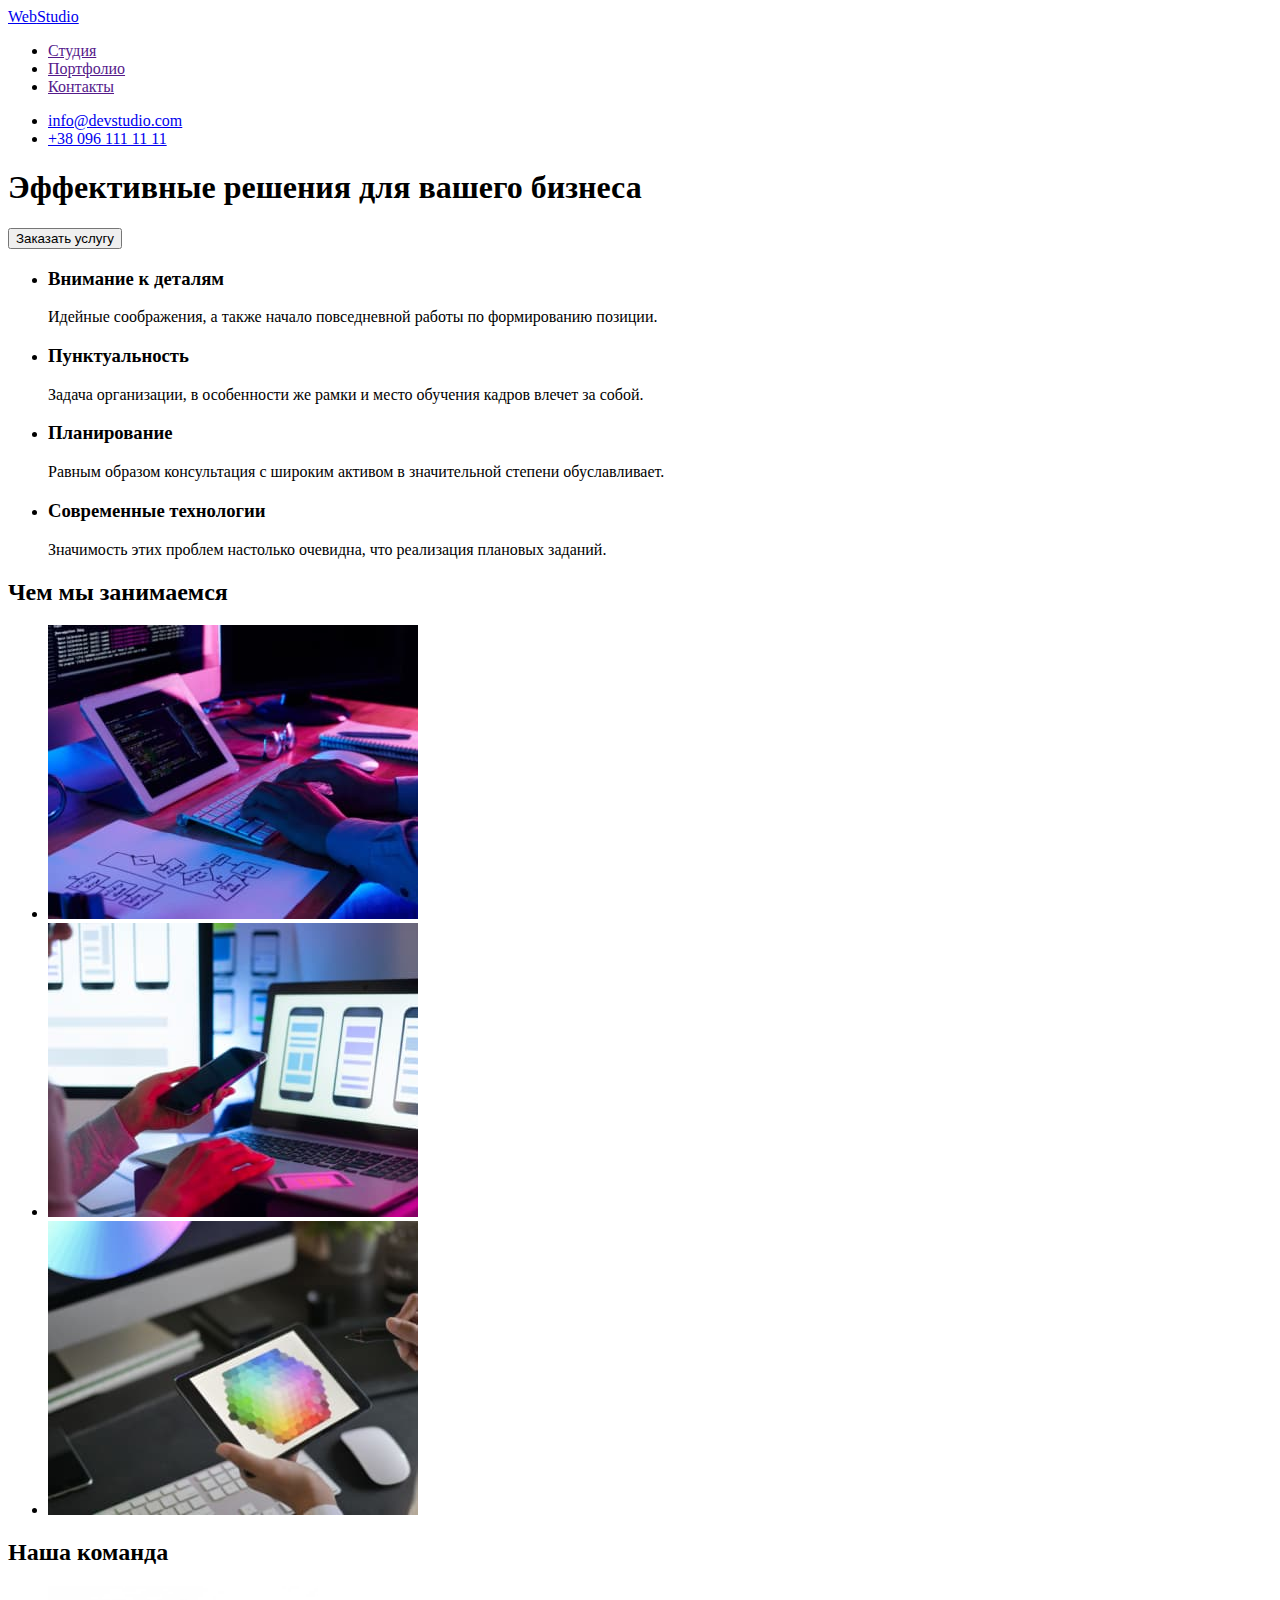
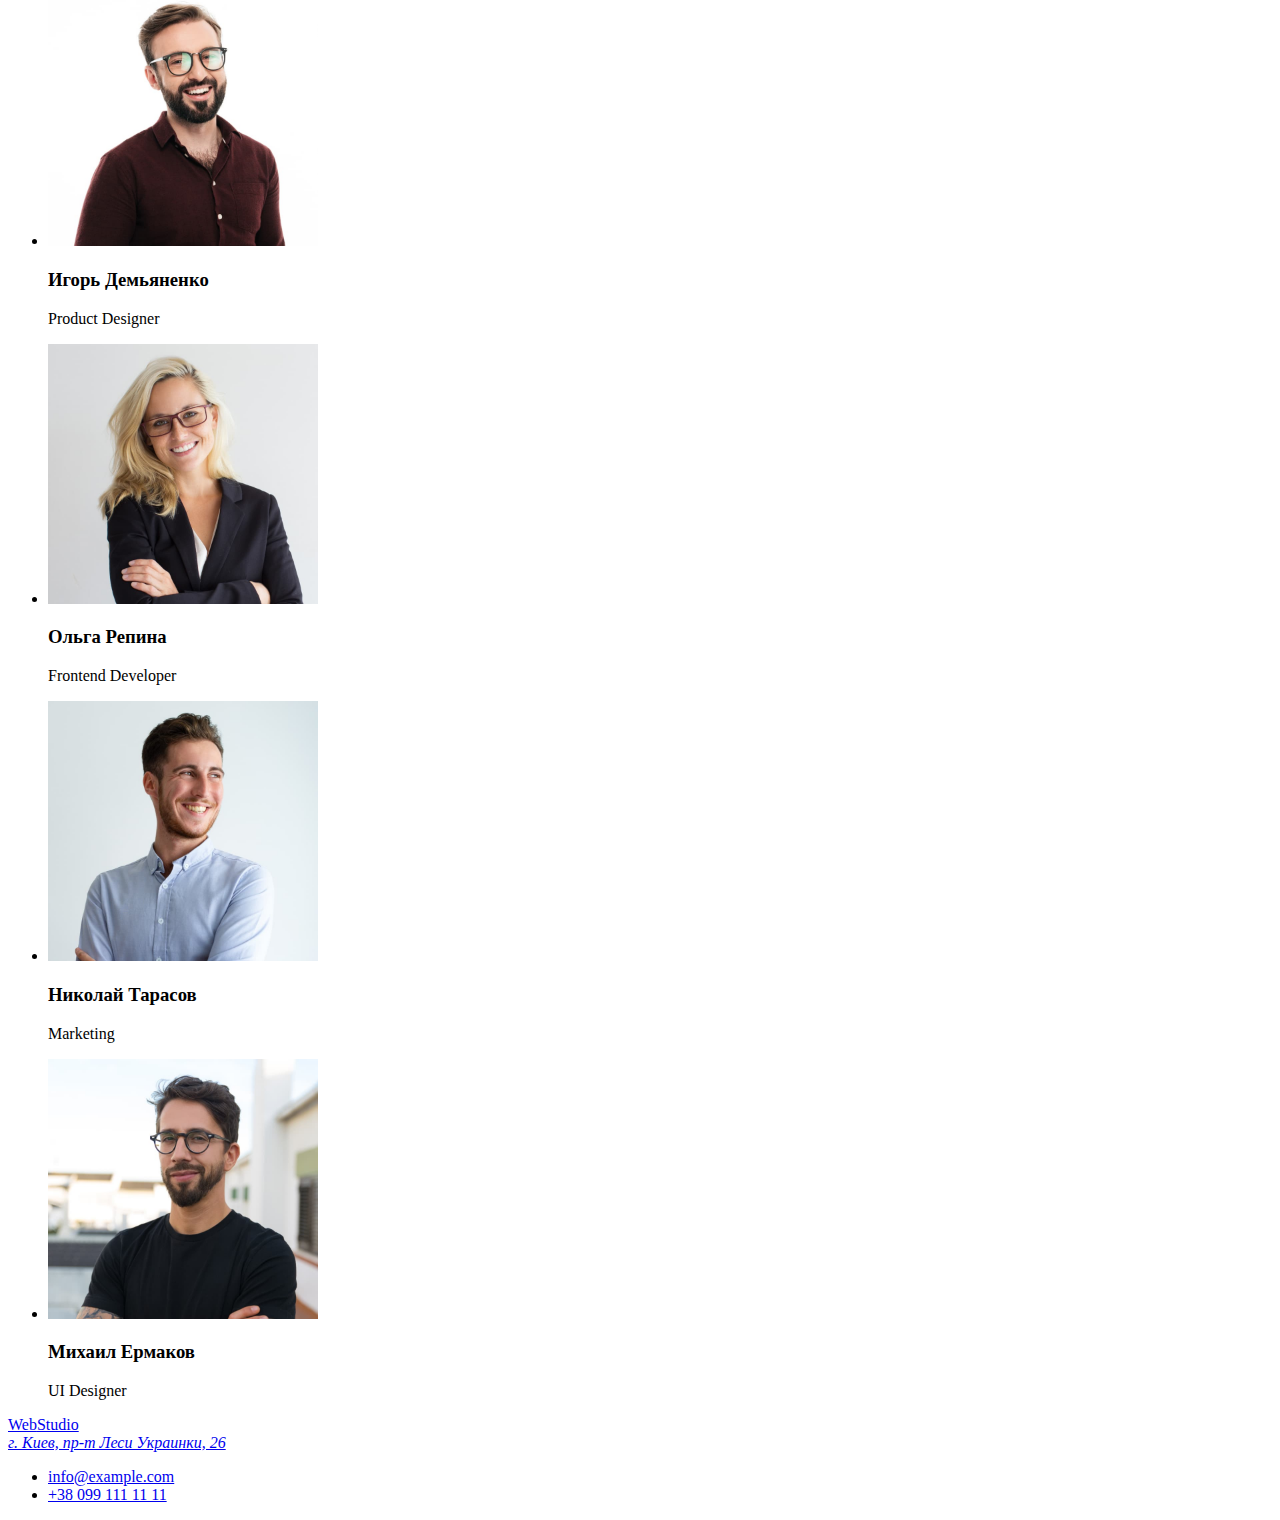
==== index.html @ 43afd0b0 "Add site information" ====
<!DOCTYPE html>
<html lang="ru">
<head>
    <meta charset="UTF-8">
    <meta http-equiv="X-UA-Compatible" content="IE=edge">
    <meta name="viewport" content="width=device-width, initial-scale=1.0">
    <title>WebStudio</title>
    <link rel="stylesheet" href="./css/style.css">
</head>
<body>
    <!--Верхняя линия-->
    <header>
        <nav>
            <a href="/" lang="en" class="link-logo"><span class="logo">Web</span>Studio</a>
            <ul>
                <li class="site-nav">
                    <a href="" class="">Студия</a>
                </li>
                <li class="site-nav">
                    <a href="">Портфолио</a>
                </li>
                <li class="site-nav">
                    <a href="">Контакты</a>
                </li>
            </ul>
        </nav>
        <ul>
            <li>
                <a href="mailto:info@devstudio.com" class="contact">info@devstudio.com</a>
            </li>
            <li>
                <a href="tel:+380961111111" class="contact">+38 096 111 11 11</a>
            </li>
        </ul>
    </header>
    <main>
        <!--Шапка-->
        <section class="hero">
            <h1>Эффективные решения для вашего бизнеса</h1>
            <button type="button" class="button">Заказать услугу</button>
        </section>
        <!--Особенности-->
        <section>
            <ul>
                <li>
                    <h3 class="title">Внимание к деталям</h3>
                    <p>Идейные соображения, а также начало повседневной работы по формированию позиции.</p>
                </li>
                <li>
                    <h3 class="title">Пунктуальность</h3>
                    <p>Задача организации, в особенности же рамки и место обучения кадров влечет за собой.</p>
                </li>
                <li>
                    <h3 class="title">Планирование</h3>
                    <p>Равным образом консультация с широким активом в значительной степени обуславливает.</p>
                </li>
                <li>
                    <h3 class="title">Современные технологии</h3>
                    <p>Значимость этих проблем настолько очевидна, что реализация плановых заданий.</p>
                </li>
            </ul>
        </section>
        <!--Чем мы занимаемся-->
        <section>
            <h2 class="title">Чем мы занимаемся</h2>
            <ul>
                <li>
                    <img src="./images/box1.jpg" alt="Человек печатает на клавиатуре код" width="370">
                </li>
                <li>
                    <img src="./images/box2.jpg" alt="Человек держит в руке телефон" width="370">
                </li>
                <li>
                    <img src="./images/box3.jpg" alt="Планшет с палитрой цветов" width="370">
                </li>
            </ul>
        </section>
        <!--Наша команда-->
        <section>
            <h2 class="title">Наша команда</h2>
            <ul>
                <li>
                    <img src="./images/command/img.jpg" alt="Игорь Демьяненко" width="270">
                    <h3 class="title">Игорь Демьяненко</h3>
                    <p lang="en">Product Designer</p>
    
                </li>
                <li>
                    <img src="./images/command/img_1.jpg" alt="Ольга Репина" width="270">
                    <h3 class="title">Ольга Репина</h3>
                    <p>Frontend Developer</p>
                </li>
                <li>
                    <img src="./images/command/img_2.jpg" alt="Николай Тарасов" width="270">
                    <h3 class="title">Николай Тарасов</h3>
                    <p>Marketing</p>
                </li>
                <li>
                    <img src="./images/command/img_3.jpg" alt="Михаил Ермаков" width="270">
                    <h3 class="title">Михаил Ермаков</h3>
                    <p>UI Designer</p>
                </li>
            </ul>
        </section>
    </main>
    <!--Подвал-->
    <footer>
        <a href="/" class="link-logo"><span class="logo">Web</span>Studio</a>
        <address><a href="https://goo.gl/maps/pMENzSgRRFDBbWSv6" target="_blanc">г. Киев, пр-т Леси Украинки, 26</a></address>
        <ul>
            <li>
                <a href="mailto:info@example.com" class="contact">info@example.com</a>
            </li>
            <li>
                <a href="tel:+380991111111" class="contact">+38 099 111 11 11</a>
            </li>
        </ul>
    </footer>
</body>
</html>
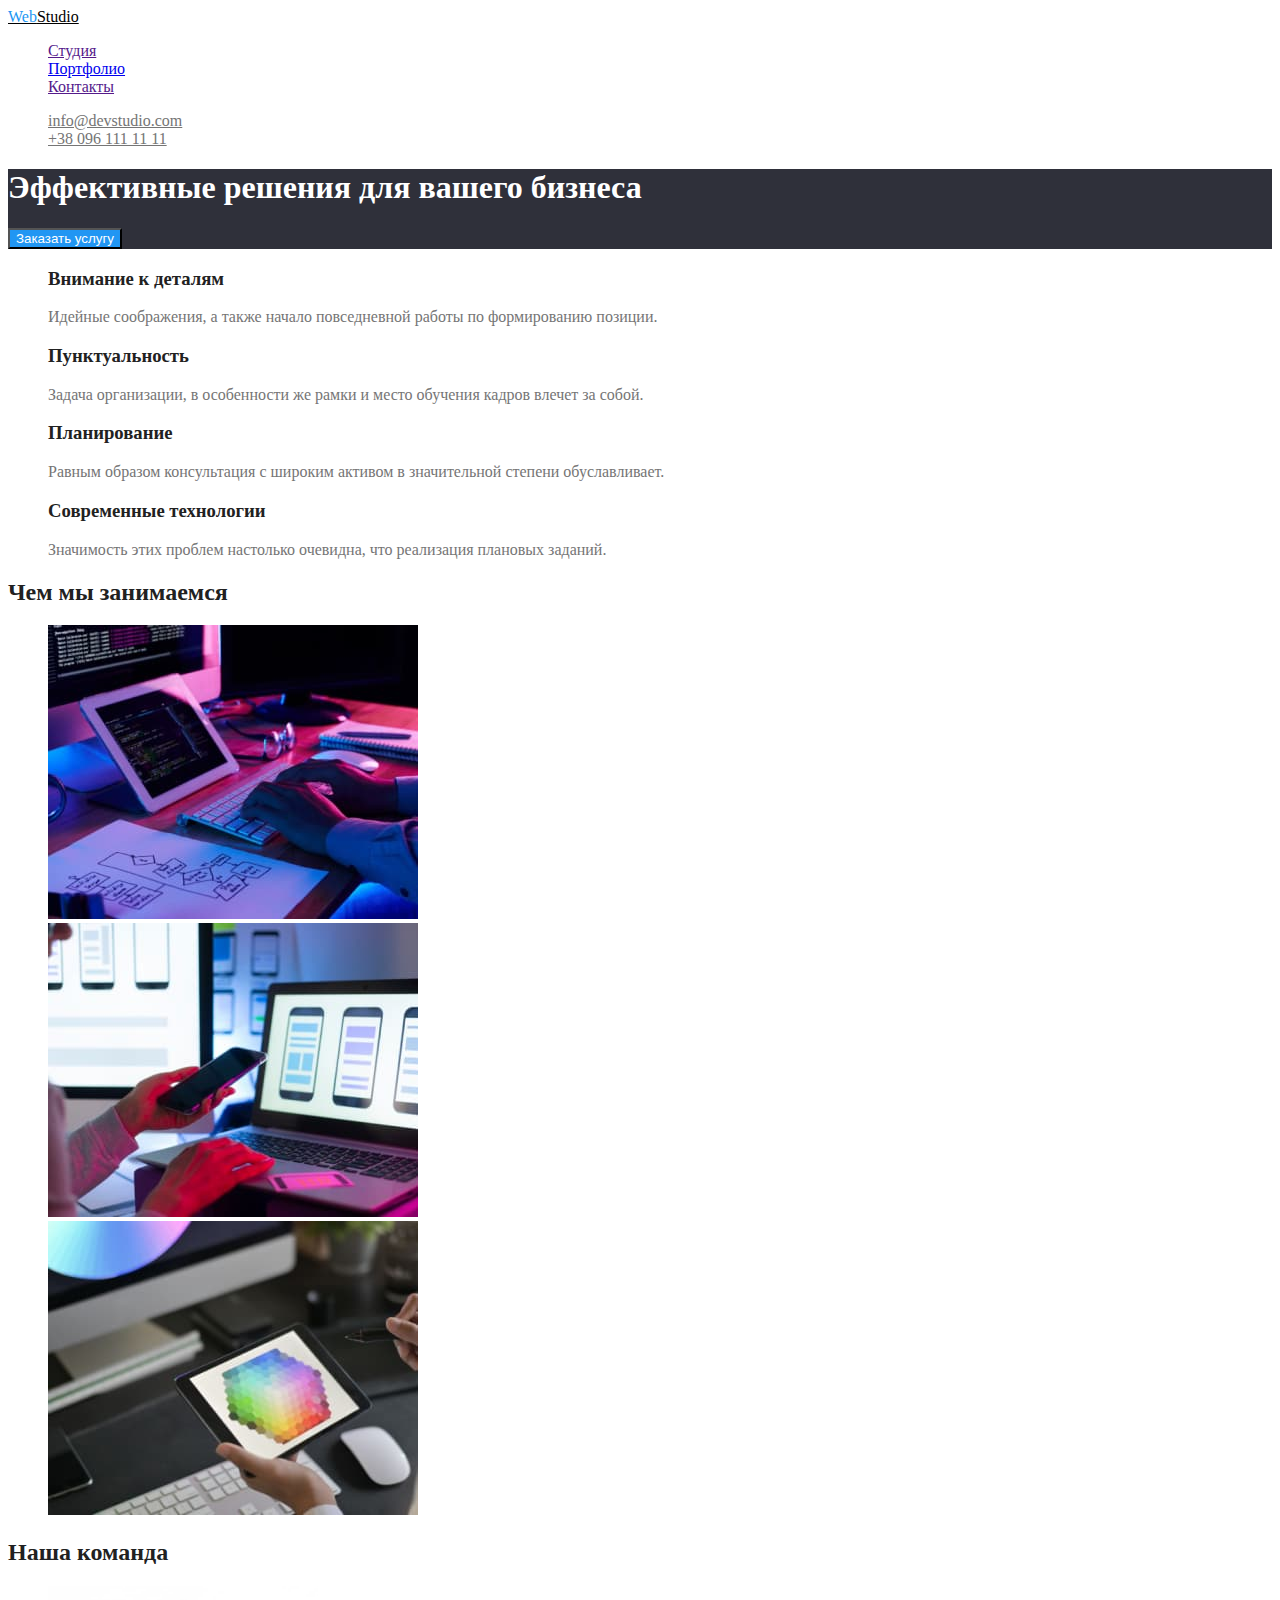
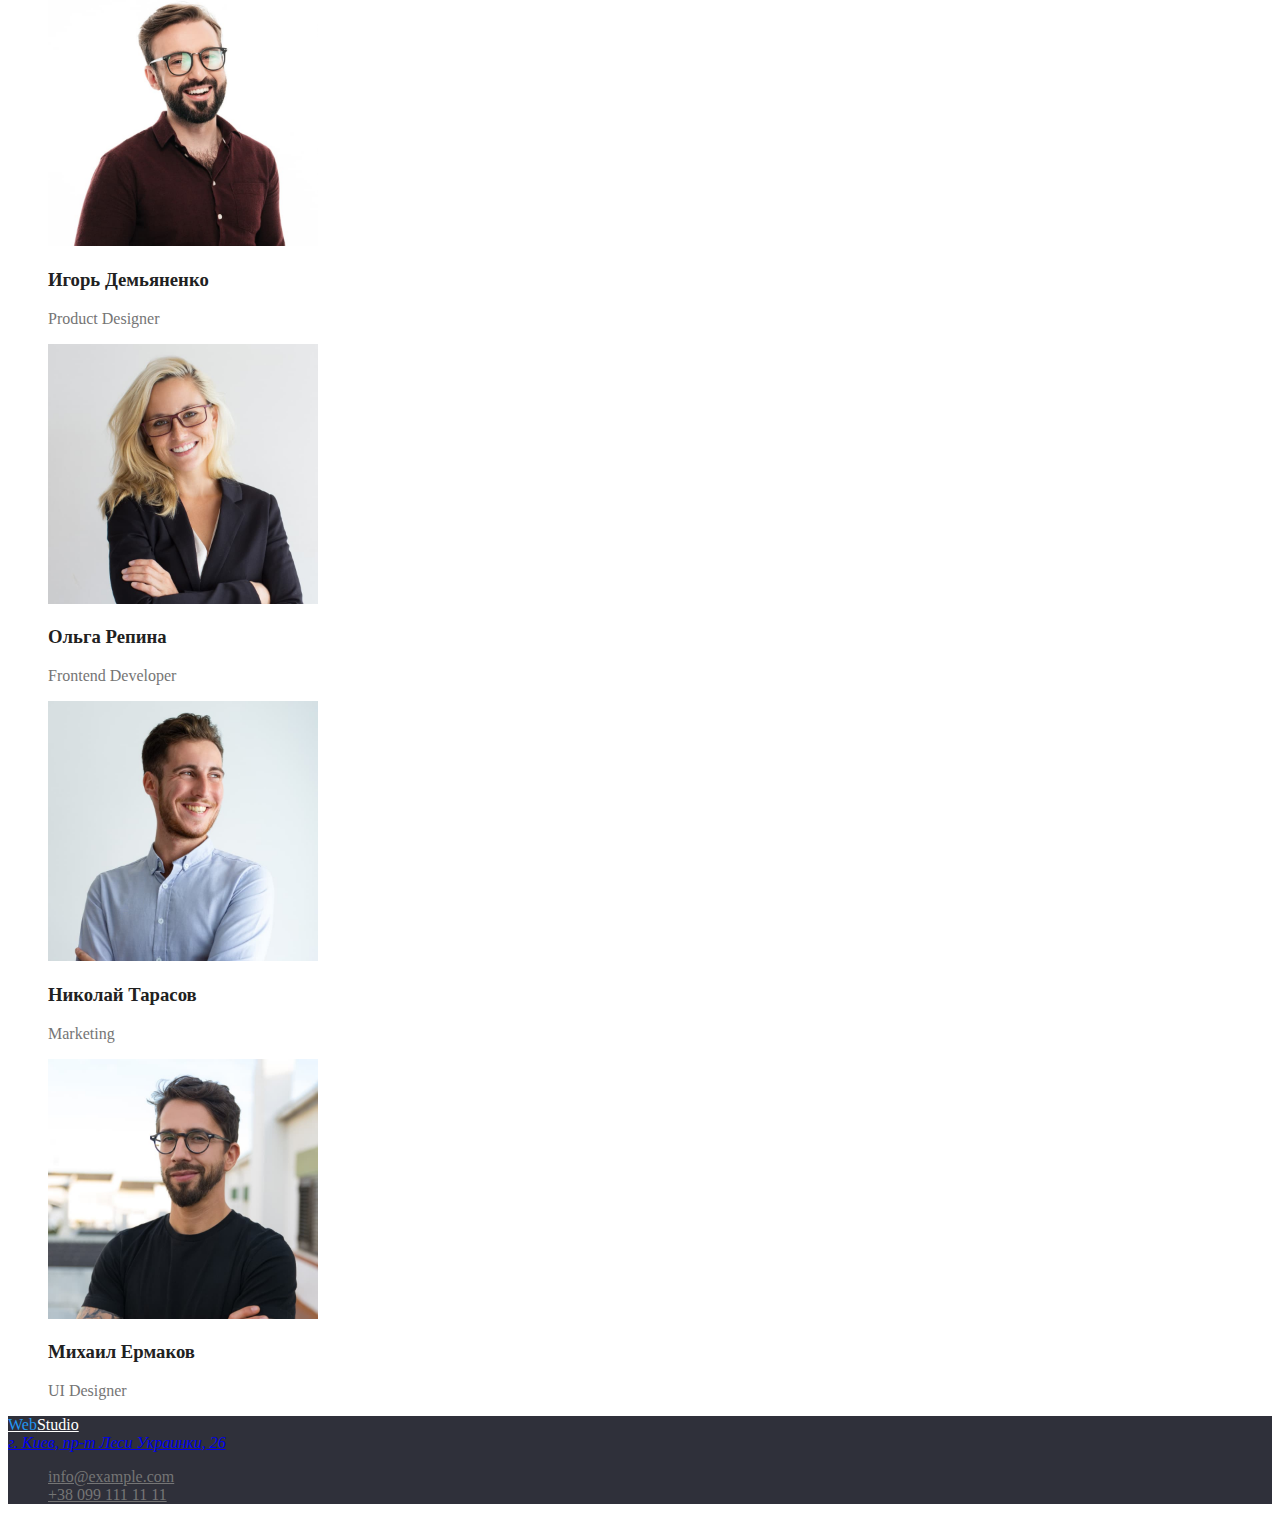
==== commit 6225fe50: "Adds portfolio site" ====
--- a/index.html
+++ b/index.html
@@ -13,14 +13,14 @@
         <nav>
             <a href="/" lang="en" class="link-logo"><span class="logo">Web</span>Studio</a>
             <ul>
-                <li class="site-nav">
-                    <a href="" class="">Студия</a>
+                <li>
+                    <a href="" class="site-nav current">Студия</a>
                 </li>
-                <li class="site-nav">
-                    <a href="">Портфолио</a>
+                <li>
+                    <a href="./portfolio.html" class="site-nav">Портфолио</a>
                 </li>
-                <li class="site-nav">
-                    <a href="">Контакты</a>
+                <li>
+                    <a href="" class="site-nav">Контакты</a>
                 </li>
             </ul>
         </nav>
@@ -76,7 +76,7 @@
             </ul>
         </section>
         <!--Наша команда-->
-        <section>
+        <section class="section">
             <h2 class="title">Наша команда</h2>
             <ul>
                 <li>
@@ -106,7 +106,7 @@
     <!--Подвал-->
     <footer>
         <a href="/" class="link-logo"><span class="logo">Web</span>Studio</a>
-        <address><a href="https://goo.gl/maps/pMENzSgRRFDBbWSv6" target="_blanc">г. Киев, пр-т Леси Украинки, 26</a></address>
+        <address><a href="https://goo.gl/maps/pMENzSgRRFDBbWSv6" target="_blanc" class="address">г. Киев, пр-т Леси Украинки, 26</a></address>
         <ul>
             <li>
                 <a href="mailto:info@example.com" class="contact">info@example.com</a>
--- a/css/style.css
+++ b/css/style.css
@@ -0,0 +1,64 @@
+/* Цвет акцента #2196F3
+Цвет заголовка #212121 
+Цвет основного текста #757575
+Белый цвет #FFFFFF
+*/
+:root {
+  --accent-text-color: #2196f3;
+  --title-text-color: #212121;
+  --primary-text-color: #757575;
+  --primary-wight-color: #ffffff;
+  --second-bgc-color: #2f303a;
+}
+body {
+  color: var(--primary-text-color);
+  background-color: var(--primary-wight-color);
+}
+
+ul {
+  list-style: none;
+}
+
+/* Site nav */
+.logo {
+  color: var(--accent-text-color);
+}
+.link-logo {
+  color: #000000;
+}
+.site-nav a {
+  color: var(--title-text-color);
+}
+.site-nav a:hover,
+.site-nav a:focus {
+  color: var(--accent-text-color);
+}
+/* Contacts */
+.contact {
+  color: var(--primary-text-color);
+}
+.contact:hover,
+.contact:focus {
+  color: var(--accent-text-color);
+}
+/* Шапка */
+.hero {
+  background-color: var(--second-bgc-color);
+  color: var(--primary-wight-color);
+}
+.button {
+  background-color: var(--accent-text-color);
+  color: var(--primary-wight-color);
+}
+/* Main */
+.title {
+  color: var(--title-text-color);
+}
+
+footer {
+  background-color: var(--second-bgc-color);
+  color: var(--primary-wight-color);
+}
+footer .link-logo {
+  color: var(--primary-wight-color);
+}
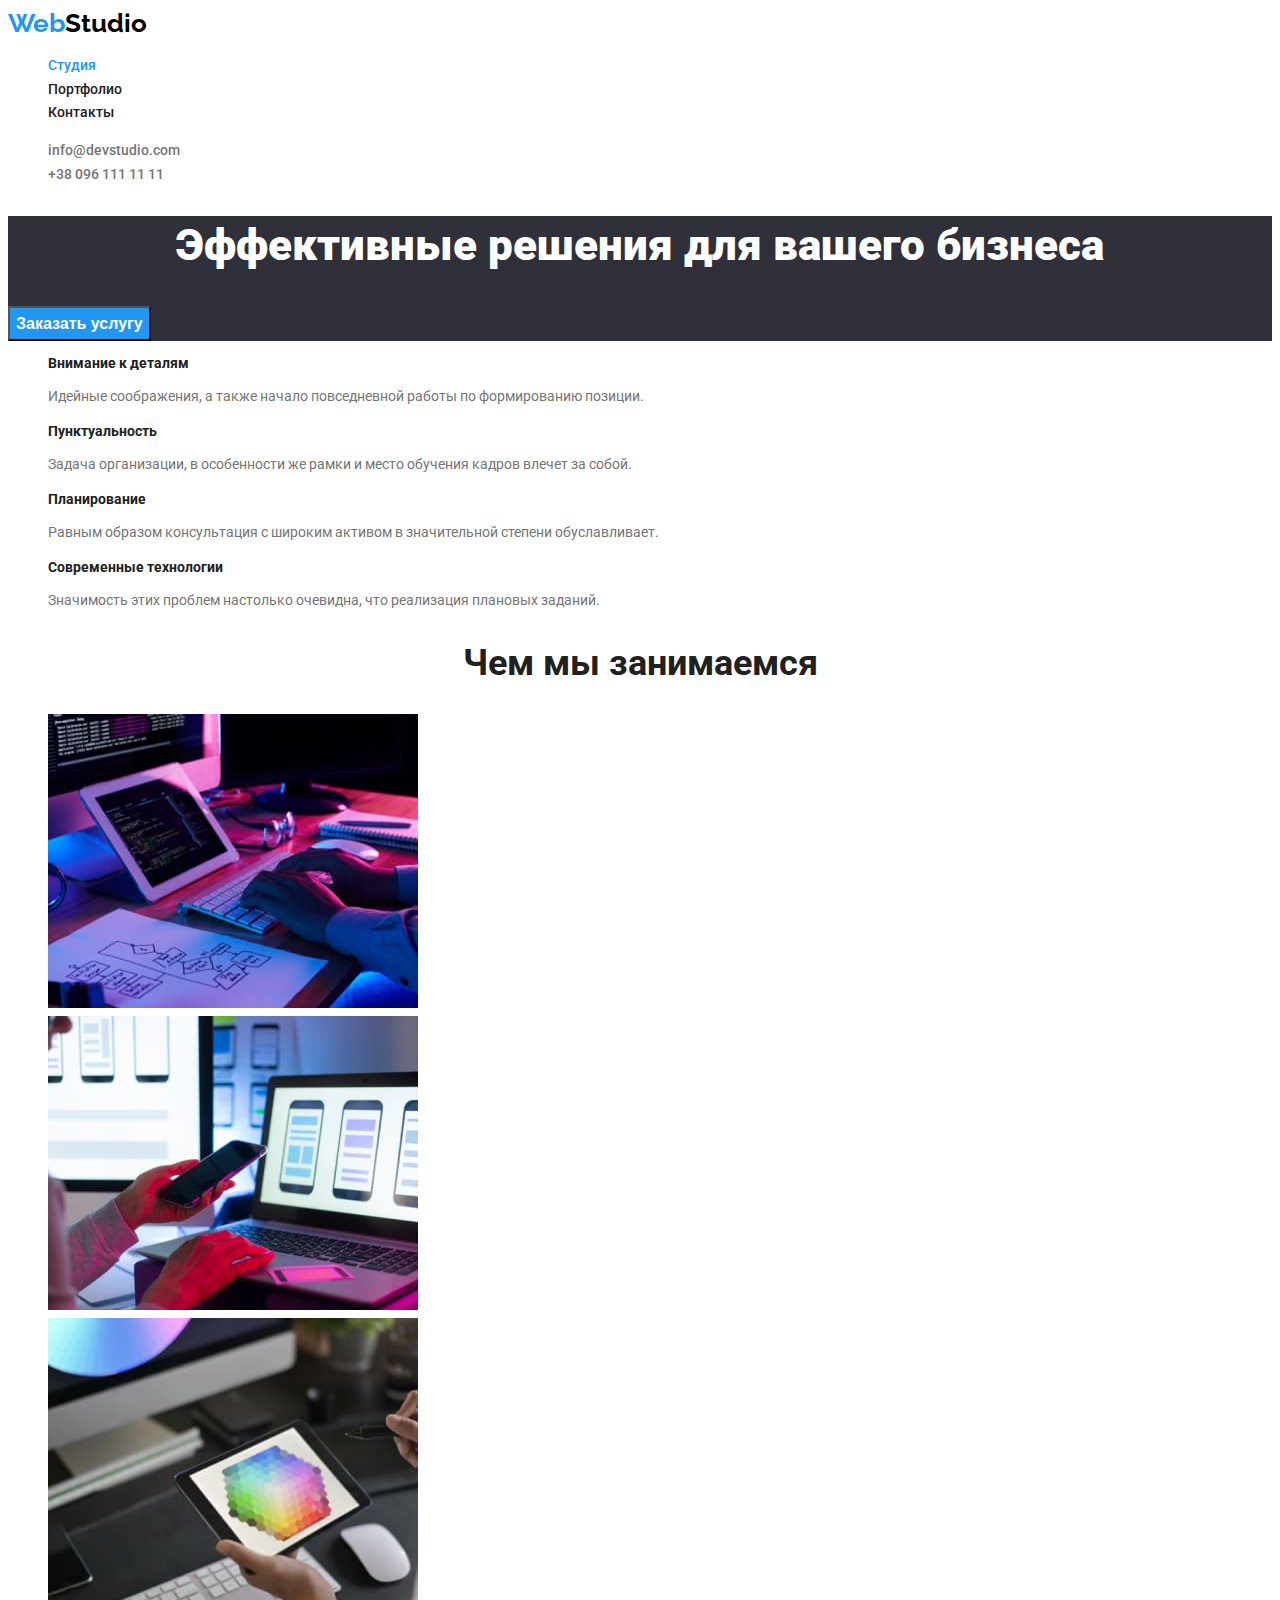
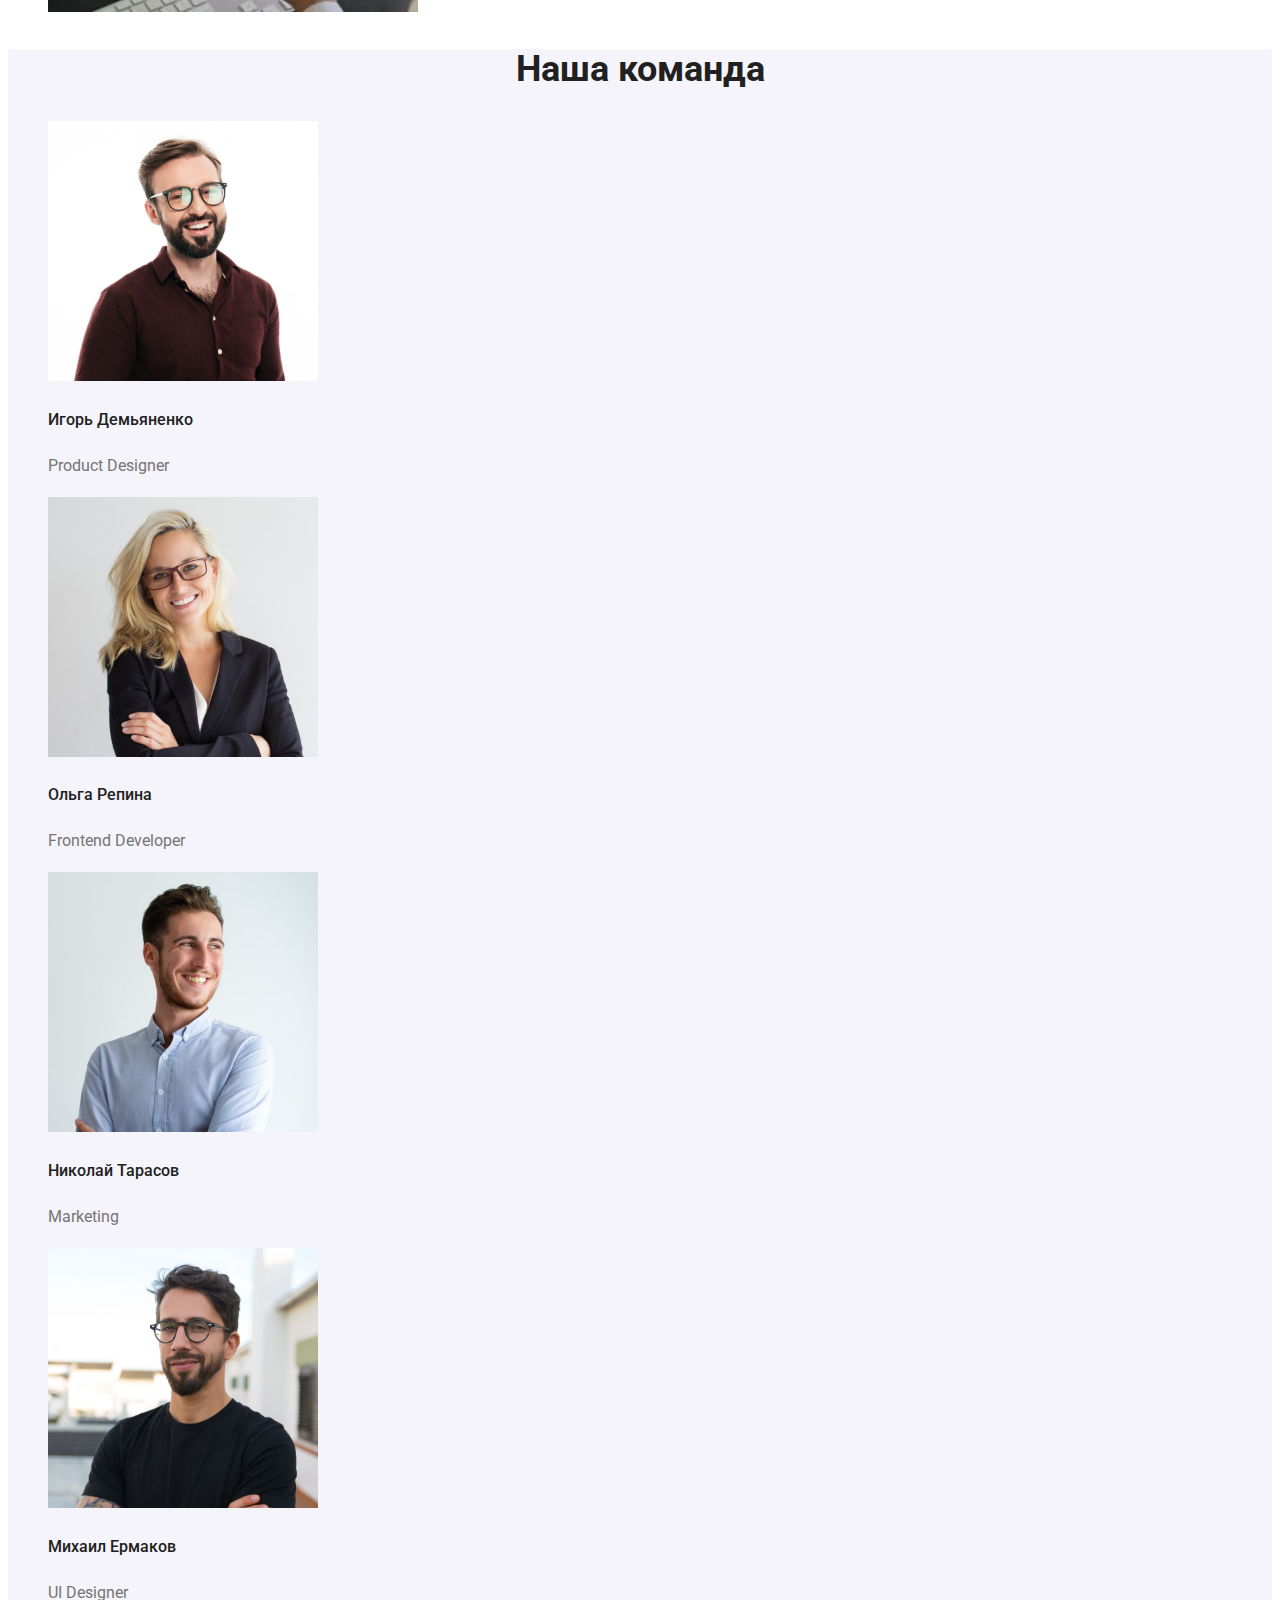
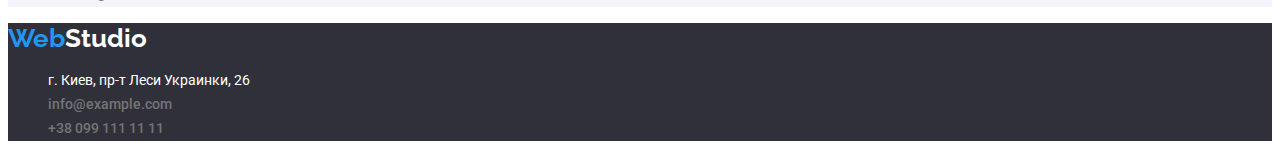
==== commit 588d1def: "Finish" ====
--- a/index.html
+++ b/index.html
@@ -5,6 +5,10 @@
     <meta http-equiv="X-UA-Compatible" content="IE=edge">
     <meta name="viewport" content="width=device-width, initial-scale=1.0">
     <title>WebStudio</title>
+    <link rel="preconnect" href="https://fonts.googleapis.com">
+    <link rel="preconnect" href="https://fonts.gstatic.com" crossorigin>
+    <link href="https://fonts.googleapis.com/css2?family=Raleway:wght@700&family=Roboto:wght@400;500;700;900&display=swap"
+        rel="stylesheet">
     <link rel="stylesheet" href="./css/style.css">
 </head>
 <body>
@@ -36,26 +40,26 @@
     <main>
         <!--Шапка-->
         <section class="hero">
-            <h1>Эффективные решения для вашего бизнеса</h1>
+            <h1 class="hero-title">Эффективные решения для вашего бизнеса</h1>
             <button type="button" class="button">Заказать услугу</button>
         </section>
         <!--Особенности-->
         <section>
             <ul>
                 <li>
-                    <h3 class="title">Внимание к деталям</h3>
+                    <h3 class="title-third">Внимание к деталям</h3>
                     <p>Идейные соображения, а также начало повседневной работы по формированию позиции.</p>
                 </li>
                 <li>
-                    <h3 class="title">Пунктуальность</h3>
+                    <h3 class="title-third">Пунктуальность</h3>
                     <p>Задача организации, в особенности же рамки и место обучения кадров влечет за собой.</p>
                 </li>
                 <li>
-                    <h3 class="title">Планирование</h3>
+                    <h3 class="title-third">Планирование</h3>
                     <p>Равным образом консультация с широким активом в значительной степени обуславливает.</p>
                 </li>
                 <li>
-                    <h3 class="title">Современные технологии</h3>
+                    <h3 class="title-third">Современные технологии</h3>
                     <p>Значимость этих проблем настолько очевидна, что реализация плановых заданий.</p>
                 </li>
             </ul>
@@ -81,24 +85,24 @@
             <ul>
                 <li>
                     <img src="./images/command/img.jpg" alt="Игорь Демьяненко" width="270">
-                    <h3 class="title">Игорь Демьяненко</h3>
-                    <p lang="en">Product Designer</p>
+                    <h3 class="title-name">Игорь Демьяненко</h3>
+                    <p lang="en" class="profession">Product Designer</p>
     
                 </li>
                 <li>
                     <img src="./images/command/img_1.jpg" alt="Ольга Репина" width="270">
-                    <h3 class="title">Ольга Репина</h3>
-                    <p>Frontend Developer</p>
+                    <h3 class="title-name">Ольга Репина</h3>
+                    <p lang="en" class="profession">Frontend Developer</p>
                 </li>
                 <li>
                     <img src="./images/command/img_2.jpg" alt="Николай Тарасов" width="270">
-                    <h3 class="title">Николай Тарасов</h3>
-                    <p>Marketing</p>
+                    <h3 class="title-name">Николай Тарасов</h3>
+                    <p lang="en" class="profession">Marketing</p>
                 </li>
                 <li>
                     <img src="./images/command/img_3.jpg" alt="Михаил Ермаков" width="270">
-                    <h3 class="title">Михаил Ермаков</h3>
-                    <p>UI Designer</p>
+                    <h3 class="title-name">Михаил Ермаков</h3>
+                    <p lang="en" class="profession">UI Designer</p>
                 </li>
             </ul>
         </section>
@@ -106,8 +110,11 @@
     <!--Подвал-->
     <footer>
         <a href="/" class="link-logo"><span class="logo">Web</span>Studio</a>
-        <address><a href="https://goo.gl/maps/pMENzSgRRFDBbWSv6" target="_blanc" class="address">г. Киев, пр-т Леси Украинки, 26</a></address>
+        
         <ul>
+            <li>
+                <a href="https://goo.gl/maps/pMENzSgRRFDBbWSv6" target="_blank" rel="noreferrer noopener" class="address">г. Киев, пр-т Леси Украинки, 26</a>
+            </li>
             <li>
                 <a href="mailto:info@example.com" class="contact">info@example.com</a>
             </li>
--- a/css/style.css
+++ b/css/style.css
@@ -9,33 +9,62 @@
   --primary-text-color: #757575;
   --primary-wight-color: #ffffff;
   --second-bgc-color: #2f303a;
+  --third-bgc-color: #f5f4fa;
 }
 body {
   color: var(--primary-text-color);
   background-color: var(--primary-wight-color);
+
+  font-family: Roboto, sans-serif;
+  font-style: normal;
+  font-weight: 400;
+  font-size: 14px;
+  line-height: 1.7;
 }
 
 ul {
   list-style: none;
 }
 
+a {
+  text-decoration: none;
+}
+
 /* Site nav */
+
+.link-logo {
+  color: #000000;
+
+  font-family: Raleway, sans-serif;
+  font-style: normal;
+  font-weight: 700;
+  font-size: 26px;
+  line-height: 1.2;
+}
 .logo {
   color: var(--accent-text-color);
 }
-.link-logo {
-  color: #000000;
+.site-nav {
+  color: var(--title-text-color);
+
+  font-weight: 500;
+  font-size: 14px;
+  line-height: 1.14;
 }
-.site-nav a {
-  color: var(--title-text-color);
+.site-nav:hover,
+.site-nav:focus {
+  color: var(--accent-text-color);
 }
-.site-nav a:hover,
-.site-nav a:focus {
+.site-nav.current {
   color: var(--accent-text-color);
 }
 /* Contacts */
 .contact {
   color: var(--primary-text-color);
+
+  font-weight: 500;
+  font-size: 14px;
+  line-height: 1.14;
 }
 .contact:hover,
 .contact:focus {
@@ -46,15 +75,50 @@
   background-color: var(--second-bgc-color);
   color: var(--primary-wight-color);
 }
+.hero-title {
+  font-weight: 900;
+  font-size: 44px;
+  line-height: 1.36;
+  text-align: center;
+}
 .button {
   background-color: var(--accent-text-color);
   color: var(--primary-wight-color);
+
+  font-weight: 700;
+  font-size: 16px;
+  line-height: 1.87;
 }
 /* Main */
+.title-third {
+  color: var(--title-text-color);
+
+  font-weight: 700;
+  font-size: 14px;
+  line-height: 16px;
+}
 .title {
   color: var(--title-text-color);
+
+  font-weight: 700;
+  font-size: 36px;
+  line-height: 1.16;
+  text-align: center;
 }
+.section {
+  background-color: var(--third-bgc-color);
+}
+.title-name {
+  color: var(--title-text-color);
 
+  font-weight: 500;
+  font-size: 16px;
+  line-height: 1.87;
+}
+.profession {
+  font-size: 16px;
+  line-height: 1.87;
+}
 footer {
   background-color: var(--second-bgc-color);
   color: var(--primary-wight-color);
@@ -62,3 +126,36 @@
 footer .link-logo {
   color: var(--primary-wight-color);
 }
+.address {
+  color: var(--primary-wight-color);
+}
+/* Portfolio */
+.title-main {
+  display: none;
+}
+.filter {
+  background-color: var(--third-bgc-color);
+  color: var(--title-text-color);
+
+  font-weight: 500;
+  font-size: 16px;
+  line-height: 1.62;
+}
+.filter:hover,
+.filter:focus {
+  background-color: var(--accent-text-color);
+  color: var(--primary-wight-color);
+  cursor: pointer;
+}
+.title-third.project {
+  font-weight: 700;
+  font-size: 18px;
+  line-height: 2;
+}
+.text-category {
+  font-size: 16px;
+  line-height: 1.87;
+}
+a p {
+  color: var(--primary-text-color);
+}
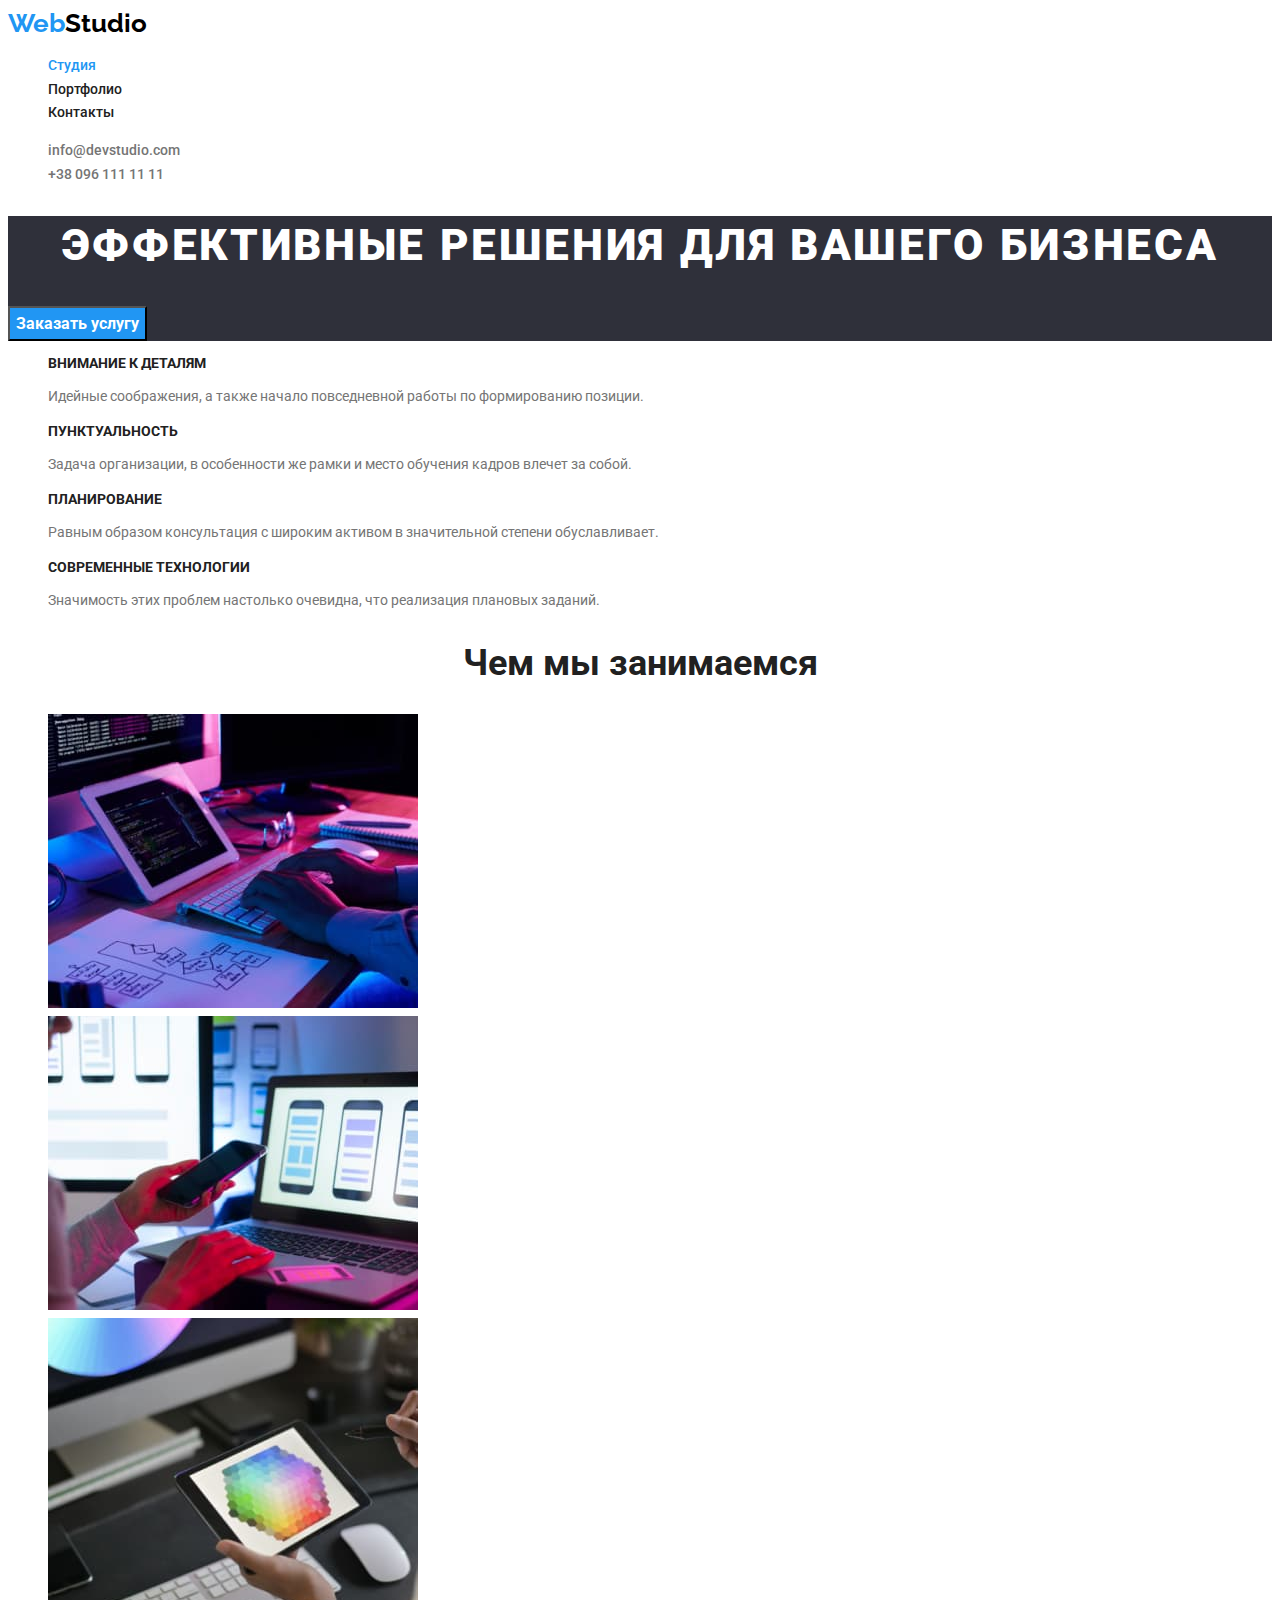
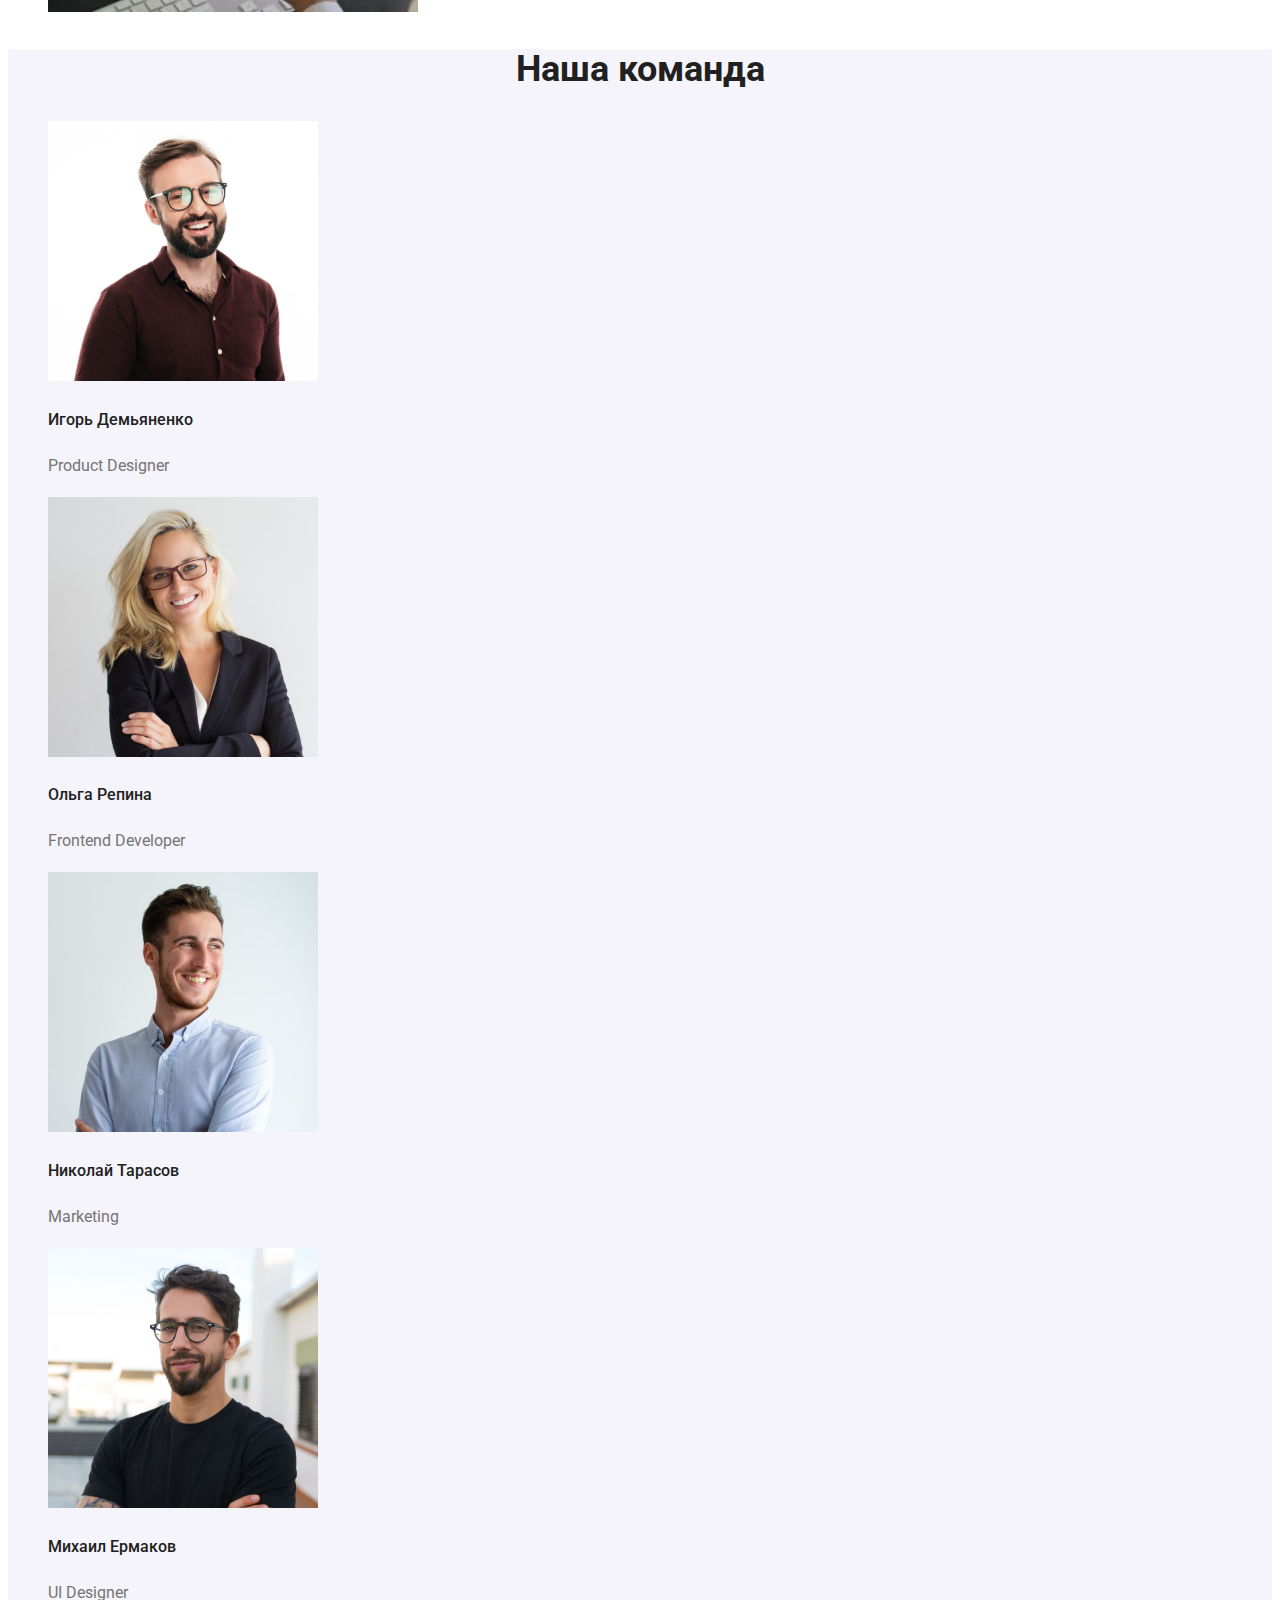
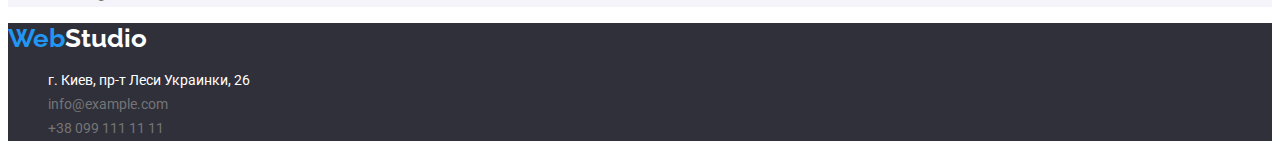
==== commit c8671bc4: "Finish" ====
--- a/index.html
+++ b/index.html
@@ -116,10 +116,10 @@
                 <a href="https://goo.gl/maps/pMENzSgRRFDBbWSv6" target="_blank" rel="noreferrer noopener" class="address">г. Киев, пр-т Леси Украинки, 26</a>
             </li>
             <li>
-                <a href="mailto:info@example.com" class="contact">info@example.com</a>
+                <a href="mailto:info@example.com" class="contact-footer">info@example.com</a>
             </li>
             <li>
-                <a href="tel:+380991111111" class="contact">+38 099 111 11 11</a>
+                <a href="tel:+380991111111" class="contact-footer">+38 099 111 11 11</a>
             </li>
         </ul>
     </footer>
--- a/css/style.css
+++ b/css/style.css
@@ -80,11 +80,15 @@
   font-size: 44px;
   line-height: 1.36;
   text-align: center;
+  letter-spacing: 0.06em;
+  text-transform: uppercase;
 }
 .button {
   background-color: var(--accent-text-color);
   color: var(--primary-wight-color);
 
+  font-family: Roboto, sans-serif;
+  font-style: normal;
   font-weight: 700;
   font-size: 16px;
   line-height: 1.87;
@@ -96,6 +100,7 @@
   font-weight: 700;
   font-size: 14px;
   line-height: 16px;
+  text-transform: uppercase;
 }
 .title {
   color: var(--title-text-color);
@@ -129,6 +134,14 @@
 .address {
   color: var(--primary-wight-color);
 }
+.contact-footer {
+  color: var(--primary-text-color);
+}
+.contact-footer:hover,
+.contact-footer:focus {
+  color: var(--accent-text-color);
+
+
 /* Portfolio */
 .title-main {
   display: none;
@@ -137,6 +150,8 @@
   background-color: var(--third-bgc-color);
   color: var(--title-text-color);
 
+  font-family: Roboto, sans-serif;
+  font-style: normal;
   font-weight: 500;
   font-size: 16px;
   line-height: 1.62;
